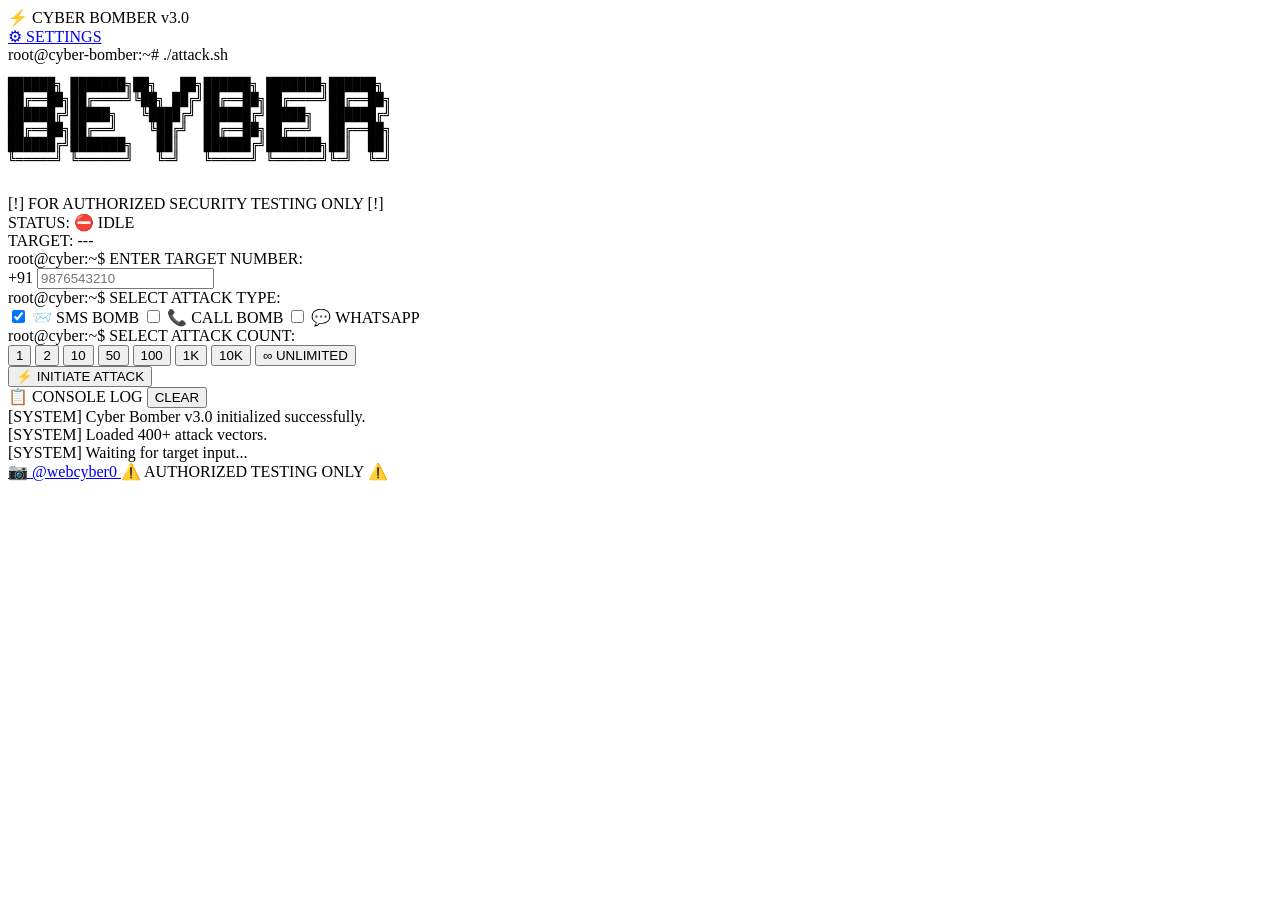
==== templates/index.html @ 515bd64f "Create index.html" ====
<!DOCTYPE html>
<html lang="en">
<head>
    <meta charset="UTF-8">
    <meta name="viewport" content="width=device-width, initial-scale=1.0">
    <title>⚡ CYBER BOMBER v3.0 ⚡</title>
    <link rel="stylesheet" href="/static/style.css">
</head>
<body>
    <div class="scanlines"></div>

    <!-- TOP BAR -->
    <div class="top-bar">
        <div class="top-left">
            <span class="glitch" data-text="⚡ CYBER BOMBER v3.0">⚡ CYBER BOMBER v3.0</span>
        </div>
        <div class="top-right">
            <a href="/settings" class="btn-setting">⚙ SETTINGS</a>
        </div>
    </div>

    <!-- MAIN CONTAINER -->
    <div class="container">
        <!-- TERMINAL HEADER -->
        <div class="terminal-header">
            <div class="terminal-dots">
                <span class="dot red"></span>
                <span class="dot yellow"></span>
                <span class="dot green"></span>
            </div>
            <div class="terminal-title">root@cyber-bomber:~# ./attack.sh</div>
        </div>

        <!-- BODY -->
        <div class="terminal-body">
            <!-- BANNER -->
            <div class="banner">
                <pre class="ascii-art">
██████╗ ███████╗██╗   ██╗██████╗ ███████╗██████╗ 
██╔══██╗██╔════╝╚██╗ ██╔╝██╔══██╗██╔════╝██╔══██╗
██████╔╝█████╗   ╚████╔╝ ██████╔╝█████╗  ██████╔╝
██╔══██╗██╔══╝    ╚██╔╝  ██╔══██╗██╔══╝  ██╔══██╗
██████╔╝███████╗   ██║   ██████╔╝███████╗██║  ██║
╚═════╝ ╚══════╝   ╚═╝   ╚═════╝ ╚══════╝╚═╝  ╚═╝
                </pre>
                <div class="sub-banner">
                    <span class="blink-red">[!] FOR AUTHORIZED SECURITY TESTING ONLY [!]</span>
                </div>
            </div>

            <!-- STATUS BAR -->
            <div class="status-bar">
                <div class="status-item">
                    <span class="status-label">STATUS:</span>
                    <span id="status-text" class="status-value idle">⛔ IDLE</span>
                </div>
                <div class="status-item">
                    <span class="status-label">TARGET:</span>
                    <span id="target-display" class="status-value">---</span>
                </div>
            </div>

            <!-- INPUT SECTION -->
            <div class="input-section">
                <div class="input-group">
                    <label class="input-label">
                        <span class="prompt">root@cyber:~$</span> ENTER TARGET NUMBER:
                    </label>
                    <div class="phone-input-wrapper">
                        <span class="country-code">+91</span>
                        <input type="text" id="phone" class="hacker-input" placeholder="9876543210" maxlength="10" autocomplete="off">
                    </div>
                </div>

                <!-- ATTACK TYPE SELECTION -->
                <div class="input-group">
                    <label class="input-label">
                        <span class="prompt">root@cyber:~$</span> SELECT ATTACK TYPE:
                    </label>
                    <div class="checkbox-group">
                        <label class="hacker-checkbox">
                            <input type="checkbox" id="chk-sms" checked>
                            <span class="checkmark"></span>
                            <span class="check-label sms-color">📨 SMS BOMB</span>
                        </label>
                        <label class="hacker-checkbox">
                            <input type="checkbox" id="chk-call">
                            <span class="checkmark"></span>
                            <span class="check-label call-color">📞 CALL BOMB</span>
                        </label>
                        <label class="hacker-checkbox">
                            <input type="checkbox" id="chk-whatsapp">
                            <span class="checkmark"></span>
                            <span class="check-label wa-color">💬 WHATSAPP</span>
                        </label>
                    </div>
                </div>

                <!-- COUNT SELECTION -->
                <div class="input-group">
                    <label class="input-label">
                        <span class="prompt">root@cyber:~$</span> SELECT ATTACK COUNT:
                    </label>
                    <div class="count-selector">
                        <button class="count-btn" data-value="1">1</button>
                        <button class="count-btn" data-value="2">2</button>
                        <button class="count-btn" data-value="10">10</button>
                        <button class="count-btn" data-value="50">50</button>
                        <button class="count-btn" data-value="100">100</button>
                        <button class="count-btn" data-value="1000">1K</button>
                        <button class="count-btn" data-value="10000">10K</button>
                        <button class="count-btn active" data-value="-1">∞ UNLIMITED</button>
                    </div>
                </div>

                <!-- ACTION BUTTONS -->
                <div class="action-buttons">
                    <button id="btn-start" class="btn btn-start" onclick="startAttack()">
                        <span class="btn-icon">⚡</span> INITIATE ATTACK
                    </button>
                    <button id="btn-stop" class="btn btn-stop" onclick="stopAttack()" style="display:none;">
                        <span class="btn-icon">⛔</span> ABORT MISSION
                    </button>
                </div>
            </div>

            <!-- STATS DISPLAY -->
            <div class="stats-section" id="stats-section" style="display:none;">
                <div class="stats-grid">
                    <div class="stat-card">
                        <div class="stat-icon">📨</div>
                        <div class="stat-detail">
                            <span class="stat-value" id="stat-sms">0</span>
                            <span class="stat-label">SMS SENT</span>
                        </div>
                    </div>
                    <div class="stat-card">
                        <div class="stat-icon">📞</div>
                        <div class="stat-detail">
                            <span class="stat-value" id="stat-call">0</span>
                            <span class="stat-label">CALLS MADE</span>
                        </div>
                    </div>
                    <div class="stat-card">
                        <div class="stat-icon">💬</div>
                        <div class="stat-detail">
                            <span class="stat-value" id="stat-whatsapp">0</span>
                            <span class="stat-label">WHATSAPP</span>
                        </div>
                    </div>
                    <div class="stat-card">
                        <div class="stat-icon">🎯</div>
                        <div class="stat-detail">
                            <span class="stat-value" id="stat-total">0</span>
                            <span class="stat-label">TOTAL HITS</span>
                        </div>
                    </div>
                    <div class="stat-card">
                        <div class="stat-icon">❌</div>
                        <div class="stat-detail">
                            <span class="stat-value" id="stat-failed">0</span>
                            <span class="stat-label">FAILED</span>
                        </div>
                    </div>
                </div>
                <div class="progress-bar">
                    <div class="progress-fill" id="progress-fill"></div>
                </div>
            </div>

            <!-- LOG OUTPUT -->
            <div class="log-section">
                <div class="log-header">
                    <span class="log-title">📋 CONSOLE LOG</span>
                    <button class="btn-clear" onclick="clearLog()">CLEAR</button>
                </div>
                <div class="log-output" id="log-output">
                    <div class="log-line system">[SYSTEM] Cyber Bomber v3.0 initialized successfully.</div>
                    <div class="log-line system">[SYSTEM] Loaded 400+ attack vectors.</div>
                    <div class="log-line system">[SYSTEM] Waiting for target input...</div>
                </div>
            </div>
        </div>

        <!-- FOOTER -->
        <div class="footer">
            <a href="https://instagram.com/webcyber0" target="_blank" class="ig-btn">
                <span class="ig-icon">📷</span> @webcyber0
            </a>
            <span class="footer-text">⚠️ AUTHORIZED TESTING ONLY ⚠️</span>
        </div>
    </div>

    <script src="/static/script.js"></script>
</body>
</html>
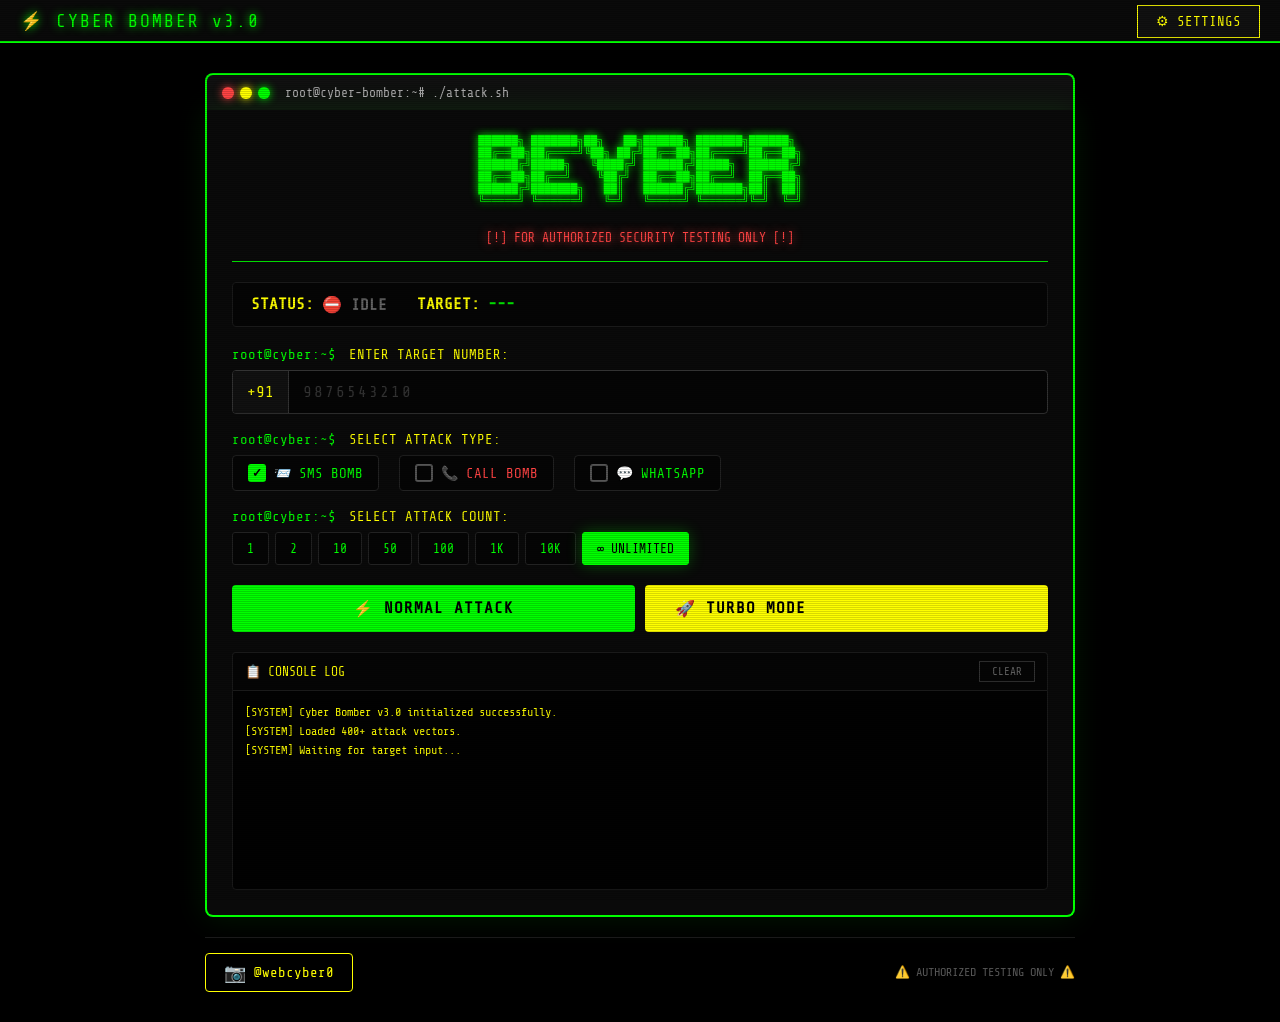
==== commit f47b4554: "Update index.html" ====
--- a/templates/index.html
+++ b/templates/index.html
@@ -114,14 +114,19 @@
                 </div>
 
                 <!-- ACTION BUTTONS -->
-                <div class="action-buttons">
-                    <button id="btn-start" class="btn btn-start" onclick="startAttack()">
-                        <span class="btn-icon">⚡</span> INITIATE ATTACK
-                    </button>
-                    <button id="btn-stop" class="btn btn-stop" onclick="stopAttack()" style="display:none;">
-                        <span class="btn-icon">⛔</span> ABORT MISSION
-                    </button>
-                </div>
+                <!-- ACTION BUTTONS -->
+<div class="action-buttons" style="display:flex;flex-wrap:wrap;gap:10px;">
+    <button id="btn-start" class="btn btn-start" onclick="startAttack(false)" style="flex:1;">
+        <span class="btn-icon">⚡</span> NORMAL ATTACK
+    </button>
+    <button id="btn-turbo" class="btn" onclick="startAttack(true)" 
+            style="flex:1;background:#ff0;color:#000;border:none;font-weight:bold;">
+        <span class="btn-icon">🚀</span> TURBO MODE
+    </button>
+    <button id="btn-stop" class="btn btn-stop" onclick="stopAttack()" style="display:none;flex:1;">
+        <span class="btn-icon">⛔</span> ABORT MISSION
+    </button>
+</div>
             </div>
 
             <!-- STATS DISPLAY -->
--- a/static/style.css
+++ b/static/style.css
@@ -0,0 +1,601 @@
+/* ══════════════════════════════════════════════════
+   CYBER BOMBER v3.0 - HACKER THEME
+   Colors: Red (#f44), Green (#0f0), Yellow (#ff0), Black (#000)
+   ══════════════════════════════════════════════════ */
+
+@import url('https://fonts.googleapis.com/css2?family=Share+Tech+Mono&display=swap');
+
+* {
+    margin: 0;
+    padding: 0;
+    box-sizing: border-box;
+}
+
+body {
+    font-family: 'Share Tech Mono', monospace;
+    background: #000;
+    color: #0f0;
+    min-height: 100vh;
+    overflow-x: hidden;
+    position: relative;
+}
+
+/* ─── SCANLINE EFFECT ─── */
+.scanlines {
+    position: fixed;
+    top: 0;
+    left: 0;
+    width: 100%;
+    height: 100%;
+    pointer-events: none;
+    z-index: 9999;
+    background: repeating-linear-gradient(
+        0deg,
+        rgba(0,0,0,0.15) 0px,
+        rgba(0,0,0,0.15) 1px,
+        transparent 1px,
+        transparent 2px
+    );
+}
+
+/* ─── TOP BAR ─── */
+.top-bar {
+    background: #0a0a0a;
+    border-bottom: 2px solid #0f0;
+    padding: 10px 20px;
+    display: flex;
+    justify-content: space-between;
+    align-items: center;
+    position: sticky;
+    top: 0;
+    z-index: 100;
+}
+
+.glitch {
+    font-size: 18px;
+    color: #0f0;
+    text-shadow: 0 0 10px #0f0;
+    letter-spacing: 2px;
+}
+
+.btn-setting {
+    background: #111;
+    color: #ff0;
+    border: 1px solid #ff0;
+    padding: 8px 18px;
+    font-family: 'Share Tech Mono', monospace;
+    font-size: 14px;
+    cursor: pointer;
+    text-decoration: none;
+    transition: all 0.3s;
+}
+.btn-setting:hover {
+    background: #ff0;
+    color: #000;
+    box-shadow: 0 0 20px #ff0;
+}
+
+/* ─── CONTAINER ─── */
+.container {
+    max-width: 900px;
+    margin: 30px auto;
+    padding: 0 15px;
+}
+
+/* ─── TERMINAL ─── */
+.terminal-header {
+    background: #111;
+    border: 2px solid #0f0;
+    border-bottom: none;
+    border-radius: 8px 8px 0 0;
+    padding: 10px 15px;
+    display: flex;
+    align-items: center;
+    gap: 15px;
+}
+
+.terminal-dots {
+    display: flex;
+    gap: 6px;
+}
+.dot {
+    width: 12px;
+    height: 12px;
+    border-radius: 50%;
+    display: inline-block;
+}
+.dot.red { background: #f44; box-shadow: 0 0 8px #f44; }
+.dot.yellow { background: #ff0; box-shadow: 0 0 8px #ff0; }
+.dot.green { background: #0f0; box-shadow: 0 0 8px #0f0; }
+
+.terminal-title {
+    color: #aaa;
+    font-size: 13px;
+}
+
+.terminal-body {
+    background: #0a0a0a;
+    border: 2px solid #0f0;
+    border-top: none;
+    border-radius: 0 0 8px 8px;
+    padding: 25px;
+    box-shadow: 0 0 30px rgba(0,255,0,0.1);
+}
+
+/* ─── BANNER ─── */
+.banner {
+    text-align: center;
+    margin-bottom: 20px;
+    border-bottom: 1px solid #0f0;
+    padding-bottom: 15px;
+}
+
+.ascii-art {
+    color: #0f0;
+    font-size: 11px;
+    line-height: 1.1;
+    text-shadow: 0 0 8px #0f0;
+}
+
+.sub-banner {
+    margin-top: 8px;
+}
+
+.blink-red {
+    color: #f44;
+    animation: blink 1.5s infinite;
+    font-size: 13px;
+    text-shadow: 0 0 10px #f44;
+}
+
+@keyframes blink {
+    0%, 100% { opacity: 1; }
+    50% { opacity: 0.3; }
+}
+
+/* ─── STATUS BAR ─── */
+.status-bar {
+    display: flex;
+    gap: 30px;
+    background: #050505;
+    border: 1px solid #1a1a1a;
+    padding: 12px 18px;
+    margin-bottom: 20px;
+    border-radius: 4px;
+}
+
+.status-item {
+    display: flex;
+    gap: 8px;
+    align-items: center;
+}
+
+.status-label {
+    color: #ff0;
+    font-weight: bold;
+}
+
+.status-value {
+    font-weight: bold;
+}
+.status-value.idle { color: #666; }
+.status-value.attacking { color: #f44; animation: blink 1s infinite; }
+.status-value.done { color: #0f0; }
+
+/* ─── INPUT GROUPS ─── */
+.input-section {
+    margin-bottom: 20px;
+}
+
+.input-group {
+    margin-bottom: 18px;
+}
+
+.input-label {
+    display: block;
+    color: #ff0;
+    font-size: 14px;
+    margin-bottom: 8px;
+}
+
+.prompt {
+    color: #0f0;
+    margin-right: 5px;
+}
+
+.phone-input-wrapper {
+    display: flex;
+    align-items: center;
+    background: #050505;
+    border: 1px solid #333;
+    border-radius: 4px;
+    overflow: hidden;
+    transition: border-color 0.3s;
+}
+.phone-input-wrapper:focus-within {
+    border-color: #0f0;
+    box-shadow: 0 0 10px rgba(0,255,0,0.2);
+}
+
+.country-code {
+    background: #111;
+    color: #ff0;
+    padding: 12px 14px;
+    font-size: 16px;
+    border-right: 1px solid #333;
+}
+
+.hacker-input {
+    background: transparent;
+    border: none;
+    outline: none;
+    color: #0f0;
+    font-family: 'Share Tech Mono', monospace;
+    font-size: 16px;
+    padding: 12px 14px;
+    width: 100%;
+    letter-spacing: 2px;
+}
+.hacker-input::placeholder {
+    color: #333;
+}
+
+/* ─── CHECKBOX GROUP ─── */
+.checkbox-group {
+    display: flex;
+    gap: 20px;
+    flex-wrap: wrap;
+}
+
+.hacker-checkbox {
+    display: flex;
+    align-items: center;
+    gap: 8px;
+    cursor: pointer;
+    padding: 8px 15px;
+    background: #050505;
+    border: 1px solid #222;
+    border-radius: 4px;
+    transition: all 0.3s;
+}
+.hacker-checkbox:hover {
+    border-color: #0f0;
+}
+.hacker-checkbox input {
+    display: none;
+}
+.hacker-checkbox .checkmark {
+    width: 18px;
+    height: 18px;
+    border: 2px solid #555;
+    border-radius: 3px;
+    display: inline-flex;
+    align-items: center;
+    justify-content: center;
+    transition: all 0.3s;
+}
+.hacker-checkbox input:checked + .checkmark {
+    background: #0f0;
+    border-color: #0f0;
+}
+.hacker-checkbox input:checked + .checkmark::after {
+    content: '✓';
+    color: #000;
+    font-weight: bold;
+    font-size: 12px;
+}
+.check-label { font-size: 14px; }
+.sms-color { color: #0f0; }
+.call-color { color: #f44; }
+.wa-color { color: #0f0; }
+
+/* ─── COUNT SELECTOR ─── */
+.count-selector {
+    display: flex;
+    gap: 6px;
+    flex-wrap: wrap;
+}
+
+.count-btn {
+    background: #050505;
+    color: #0f0;
+    border: 1px solid #222;
+    padding: 8px 14px;
+    font-family: 'Share Tech Mono', monospace;
+    font-size: 13px;
+    cursor: pointer;
+    transition: all 0.3s;
+    border-radius: 3px;
+}
+.count-btn:hover {
+    border-color: #0f0;
+    background: #0a0a0a;
+}
+.count-btn.active {
+    background: #0f0;
+    color: #000;
+    border-color: #0f0;
+    box-shadow: 0 0 15px rgba(0,255,0,0.3);
+}
+
+/* ─── BUTTONS ─── */
+.action-buttons {
+    display: flex;
+    gap: 15px;
+    margin-top: 20px;
+}
+
+.btn {
+    padding: 14px 30px;
+    font-family: 'Share Tech Mono', monospace;
+    font-size: 16px;
+    font-weight: bold;
+    border: none;
+    cursor: pointer;
+    border-radius: 4px;
+    transition: all 0.3s;
+    display: flex;
+    align-items: center;
+    gap: 10px;
+    letter-spacing: 1px;
+}
+
+.btn-start {
+    background: #0f0;
+    color: #000;
+    flex: 1;
+    justify-content: center;
+}
+.btn-start:hover {
+    box-shadow: 0 0 30px rgba(0,255,0,0.5);
+    transform: scale(1.02);
+}
+.btn-start:disabled {
+    background: #333;
+    color: #666;
+    cursor: not-allowed;
+    box-shadow: none;
+    transform: none;
+}
+
+.btn-stop {
+    background: #a00;
+    color: #fff;
+    flex: 1;
+    justify-content: center;
+}
+.btn-stop:hover {
+    background: #f00;
+    box-shadow: 0 0 30px rgba(255,0,0,0.5);
+}
+
+/* ─── STATS ─── */
+.stats-section {
+    margin: 20px 0;
+    padding: 15px;
+    background: #050505;
+    border: 1px solid #1a1a1a;
+    border-radius: 4px;
+}
+
+.stats-grid {
+    display: grid;
+    grid-template-columns: repeat(auto-fit, minmax(140px, 1fr));
+    gap: 12px;
+    margin-bottom: 15px;
+}
+
+.stat-card {
+    background: #0a0a0a;
+    border: 1px solid #1a1a1a;
+    padding: 12px;
+    text-align: center;
+    border-radius: 4px;
+    transition: all 0.3s;
+}
+.stat-card:hover {
+    border-color: #0f0;
+}
+
+.stat-icon {
+    font-size: 24px;
+    margin-bottom: 5px;
+}
+.stat-value {
+    display: block;
+    font-size: 28px;
+    font-weight: bold;
+    color: #0f0;
+    text-shadow: 0 0 10px rgba(0,255,0,0.5);
+}
+.stat-label {
+    display: block;
+    font-size: 11px;
+    color: #888;
+    letter-spacing: 1px;
+}
+
+.progress-bar {
+    width: 100%;
+    height: 6px;
+    background: #111;
+    border-radius: 3px;
+    overflow: hidden;
+}
+.progress-fill {
+    height: 100%;
+    background: #0f0;
+    width: 0%;
+    transition: width 0.5s;
+    box-shadow: 0 0 10px #0f0;
+}
+
+/* ─── LOG SECTION ─── */
+.log-section {
+    margin-top: 15px;
+}
+
+.log-header {
+    display: flex;
+    justify-content: space-between;
+    align-items: center;
+    padding: 8px 12px;
+    background: #050505;
+    border: 1px solid #1a1a1a;
+    border-bottom: none;
+    border-radius: 4px 4px 0 0;
+}
+
+.log-title {
+    color: #ff0;
+    font-size: 13px;
+}
+
+.btn-clear {
+    background: transparent;
+    color: #666;
+    border: 1px solid #333;
+    padding: 3px 12px;
+    font-family: 'Share Tech Mono', monospace;
+    font-size: 11px;
+    cursor: pointer;
+    transition: all 0.3s;
+}
+.btn-clear:hover {
+    color: #f44;
+    border-color: #f44;
+}
+
+.log-output {
+    background: #020202;
+    border: 1px solid #1a1a1a;
+    border-radius: 0 0 4px 4px;
+    padding: 12px;
+    height: 200px;
+    overflow-y: auto;
+    font-size: 12px;
+    line-height: 1.6;
+}
+.log-output::-webkit-scrollbar {
+    width: 4px;
+}
+.log-output::-webkit-scrollbar-track {
+    background: #050505;
+}
+.log-output::-webkit-scrollbar-thumb {
+    background: #0f0;
+}
+
+.log-line {
+    color: #888;
+}
+.log-line.system { color: #ff0; }
+.log-line.success { color: #0f0; }
+.log-line.error { color: #f44; }
+.log-line.info { color: #0ff; }
+
+/* ─── FOOTER ─── */
+.footer {
+    margin-top: 20px;
+    padding-top: 15px;
+    border-top: 1px solid #1a1a1a;
+    display: flex;
+    justify-content: space-between;
+    align-items: center;
+}
+
+.ig-btn {
+    display: flex;
+    align-items: center;
+    gap: 8px;
+    color: #ff0;
+    text-decoration: none;
+    padding: 8px 18px;
+    border: 1px solid #ff0;
+    border-radius: 4px;
+    transition: all 0.3s;
+    font-size: 14px;
+}
+.ig-btn:hover {
+    background: #ff0;
+    color: #000;
+    box-shadow: 0 0 20px rgba(255,255,0,0.3);
+}
+.ig-icon { font-size: 18px; }
+
+.footer-text {
+    color: #555;
+    font-size: 12px;
+}
+
+/* ─── SETTINGS PAGE ─── */
+.section-title {
+    color: #0f0;
+    text-align: center;
+    margin: 15px 0;
+    text-shadow: 0 0 10px rgba(0,255,0,0.3);
+}
+
+.error-msg {
+    color: #f44;
+    background: #1a0000;
+    border: 1px solid #f44;
+    padding: 10px;
+    border-radius: 4px;
+    margin: 10px 0;
+}
+
+.info-text {
+    color: #888;
+    text-align: center;
+    margin-bottom: 20px;
+    font-size: 13px;
+}
+
+.empty-state {
+    text-align: center;
+    color: #555;
+    padding: 30px;
+    font-size: 16px;
+}
+
+/* ─── TABLE ─── */
+.hacker-table {
+    width: 100%;
+    border-collapse: collapse;
+    margin-top: 15px;
+}
+.hacker-table th {
+    background: #0a0a0a;
+    color: #ff0;
+    padding: 10px;
+    text-align: left;
+    border-bottom: 2px solid #0f0;
+    font-size: 13px;
+}
+.hacker-table td {
+    padding: 8px 10px;
+    border-bottom: 1px solid #1a1a1a;
+    color: #0f0;
+    font-size: 13px;
+}
+.hacker-table tr:hover td {
+    background: #0a0a0a;
+}
+
+.numbers-list h3 {
+    color: #0f0;
+    margin-top: 20px;
+    font-size: 14px;
+}
+
+/* ─── RESPONSIVE ─── */
+@media (max-width: 600px) {
+    .terminal-body { padding: 15px; }
+    .ascii-art { font-size: 7px; }
+    .checkbox-group { flex-direction: column; }
+    .stats-grid { grid-template-columns: repeat(2, 1fr); }
+    .action-buttons { flex-direction: column; }
+    .top-bar { flex-direction: column; gap: 10px; }
+    .glitch { font-size: 14px; }
+}
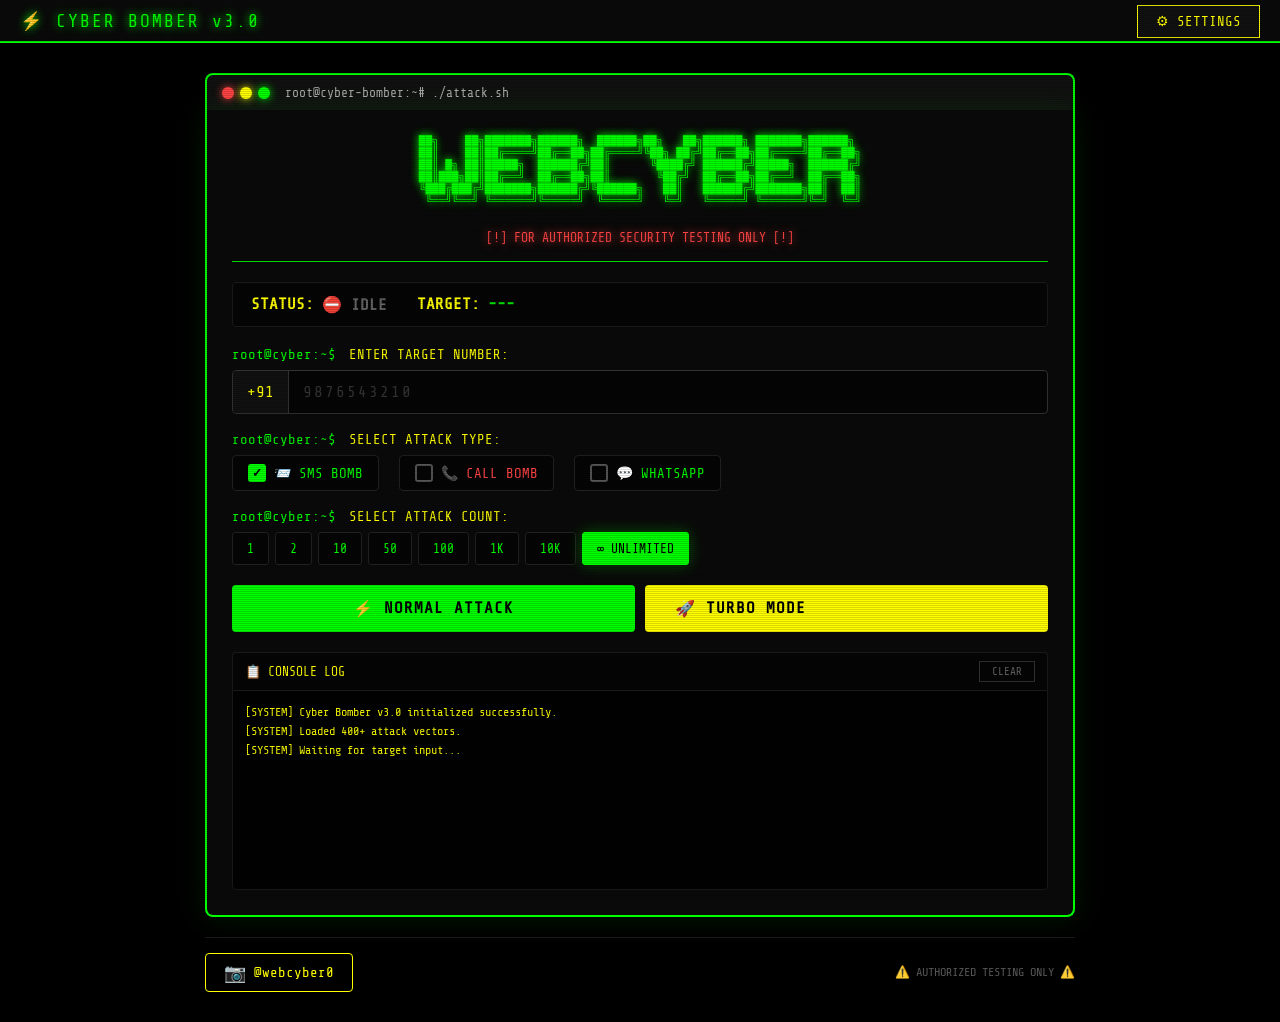
==== commit 54dd2935: "Update index.html" ====
--- a/templates/index.html
+++ b/templates/index.html
@@ -36,12 +36,12 @@
             <!-- BANNER -->
             <div class="banner">
                 <pre class="ascii-art">
-██████╗ ███████╗██╗   ██╗██████╗ ███████╗██████╗ 
-██╔══██╗██╔════╝╚██╗ ██╔╝██╔══██╗██╔════╝██╔══██╗
-██████╔╝█████╗   ╚████╔╝ ██████╔╝█████╗  ██████╔╝
-██╔══██╗██╔══╝    ╚██╔╝  ██╔══██╗██╔══╝  ██╔══██╗
-██████╔╝███████╗   ██║   ██████╔╝███████╗██║  ██║
-╚═════╝ ╚══════╝   ╚═╝   ╚═════╝ ╚══════╝╚═╝  ╚═╝
+██╗    ██╗███████╗██████╗  ██████╗██╗   ██╗██████╗ ███████╗██████╗ 
+██║    ██║██╔════╝██╔══██╗██╔════╝╚██╗ ██╔╝██╔══██╗██╔════╝██╔══██╗
+██║ █╗ ██║█████╗  ██████╔╝██║      ╚████╔╝ ██████╔╝█████╗  ██████╔╝
+██║███╗██║██╔══╝  ██╔══██╗██║       ╚██╔╝  ██╔══██╗██╔══╝  ██╔══██╗
+╚███╔███╔╝███████╗██████╔╝╚██████╗   ██║   ██████╔╝███████╗██║  ██║
+ ╚══╝╚══╝ ╚══════╝╚═════╝  ╚═════╝   ╚═╝   ╚═════╝ ╚══════╝╚═╝  ╚═╝
                 </pre>
                 <div class="sub-banner">
                     <span class="blink-red">[!] FOR AUTHORIZED SECURITY TESTING ONLY [!]</span>
